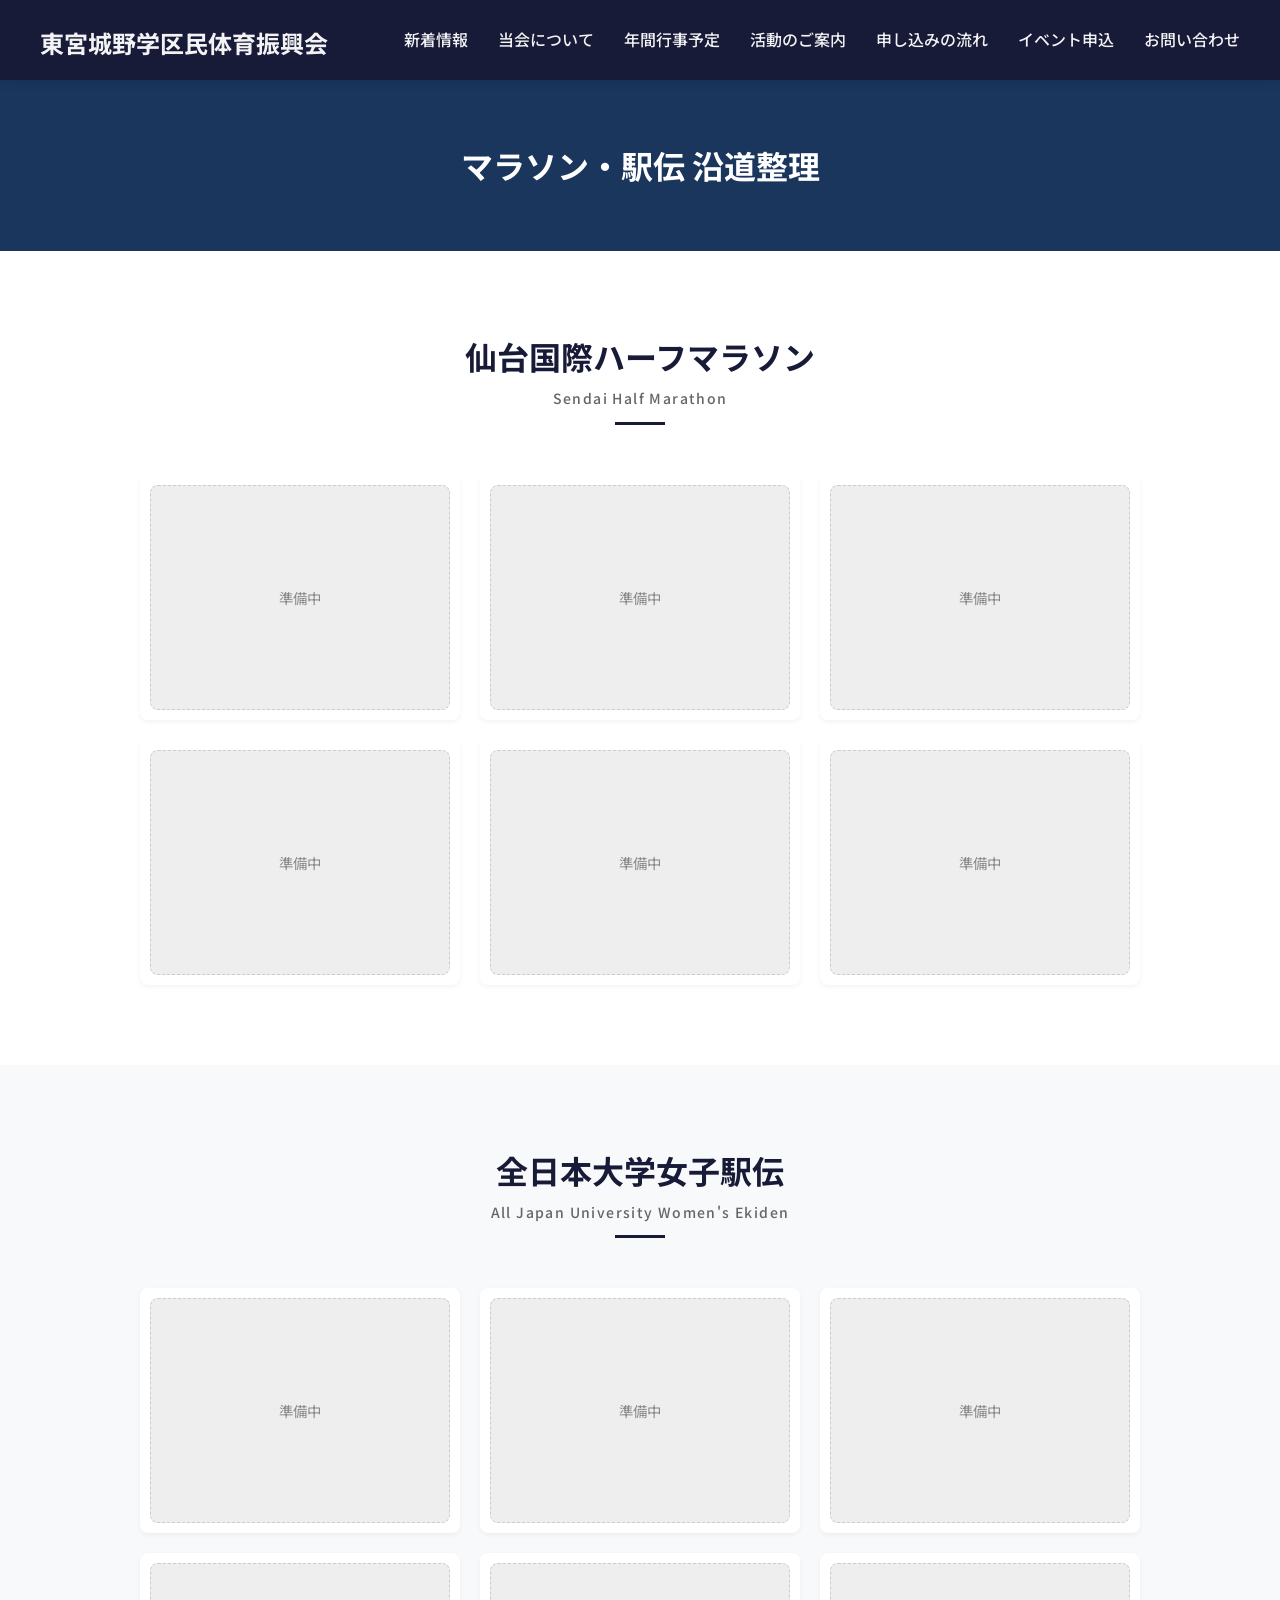
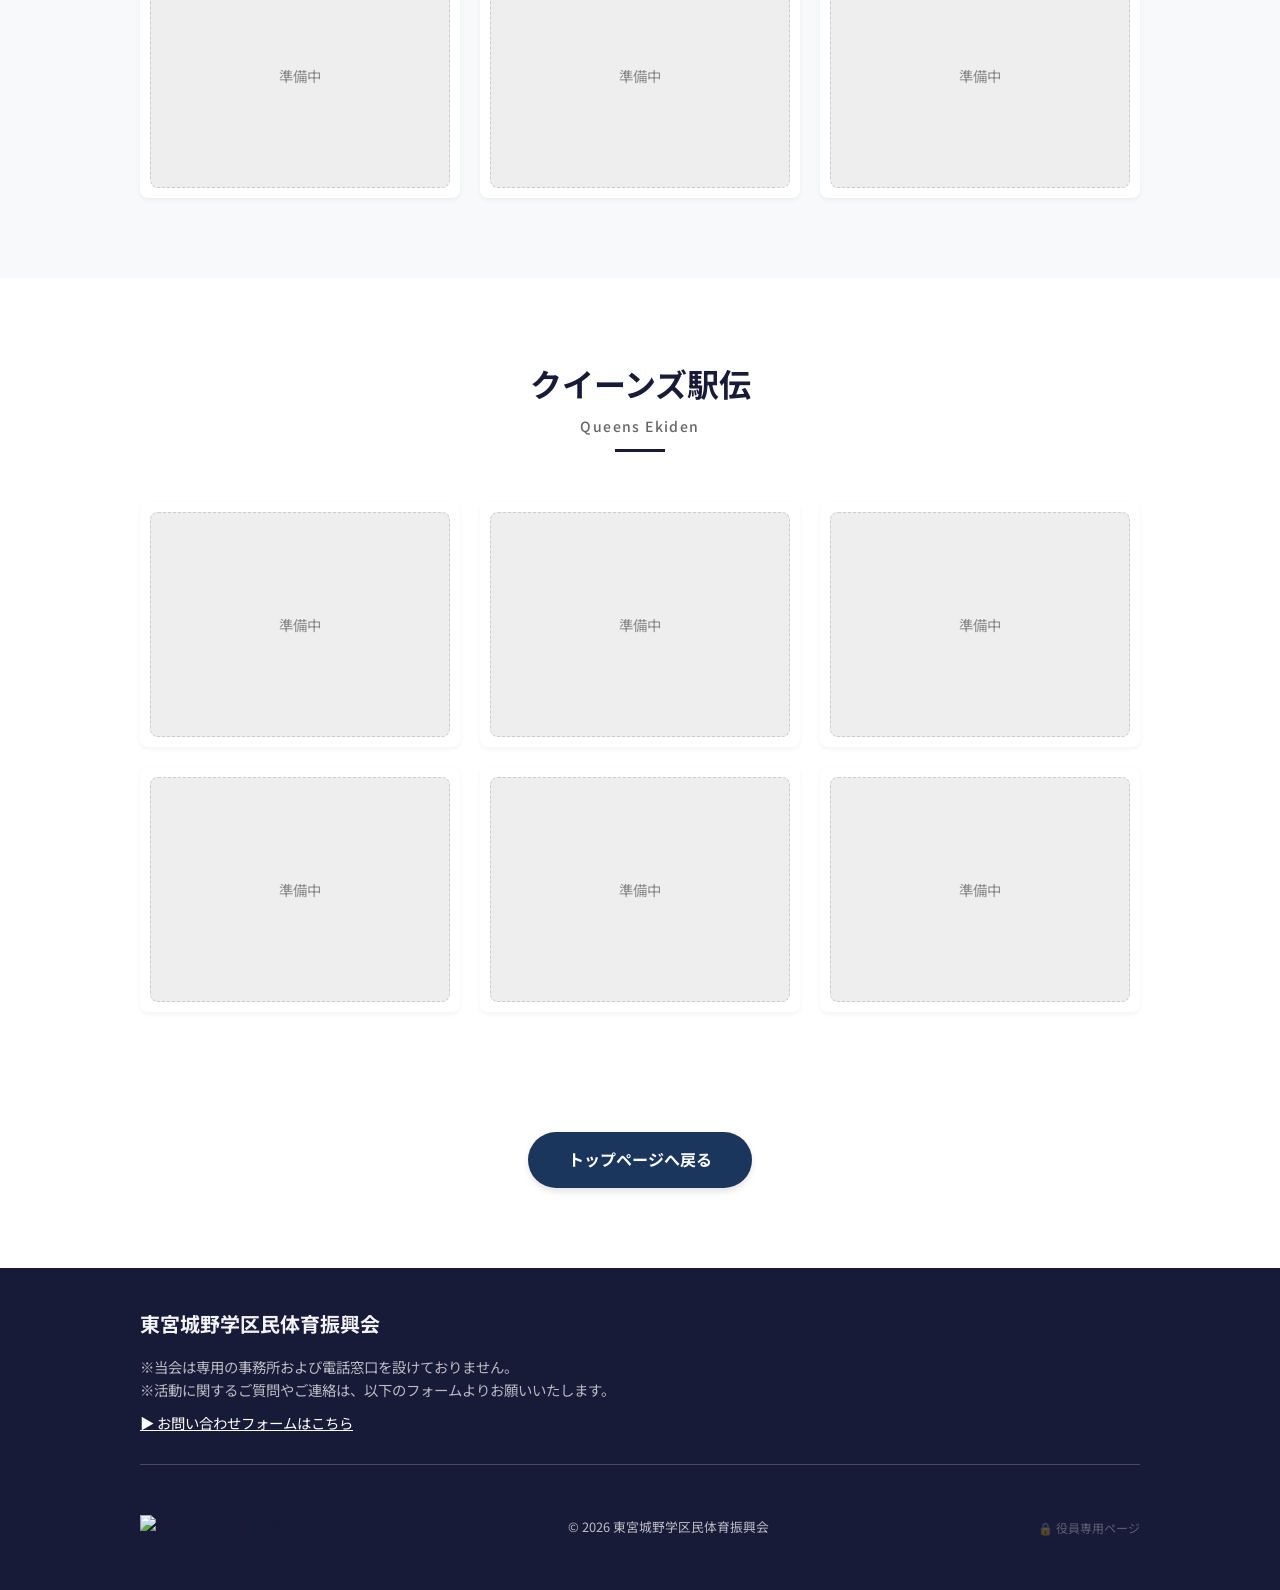
==== marathon.html @ 036f0328 "アクセスブロック削除" ====
<!DOCTYPE html>
<html lang="ja">

<head>
    <meta charset="UTF-8">
    <meta name="viewport" content="width=device-width, initial-scale=1.0">
    <title>マラソン・駅伝 沿道整理 - 東宮城野学区民体育振興会</title>

    <link rel="stylesheet" href="style.css">
    <link rel="preconnect" href="https://fonts.googleapis.com">
    <link rel="preconnect" href="https://fonts.gstatic.com" crossorigin>
    <link href="https://fonts.googleapis.com/css2?family=Noto+Sans+JP:wght@400;500;700&display=swap" rel="stylesheet">
    <script async src="https://www.googletagmanager.com/gtag/js?id=G-GHJB5T7M00"></script>
    <script>
      window.dataLayer = window.dataLayer || [];
      function gtag(){dataLayer.push(arguments);}
      gtag('js', new Date());

      gtag('config', 'G-GHJB5T7M00');
    </script>

</head>

<body>
    <header class="header">
        <div class="header-inner">
            <h1 class="header-logo"><a href="index.html">東宮城野学区民体育振興会</a></h1>
            <button class="hamburger" id="hamburger" aria-label="メニューを開く">
                <span></span>
                <span></span>
                <span></span>
            </button>
            <nav class="header-nav" id="nav">
                <ul class="nav-list">
                    <li><a href="index.html#home">新着情報</a></li>
                    <li><a href="index.html#about">当会について</a></li>
                    <li><a href="index.html#schedule">年間行事予定</a></li>
                    <li><a href="index.html#gallery">活動のご案内</a></li>
                    <li><a href="index.html#flow">申し込みの流れ</a></li>
                    <li><a href="index.html#entry">イベント申込</a></li>
                    <li><a href="index.html#contact">お問い合わせ</a></li>
                </ul>
            </nav>
        </div>
    </header>

    <main>
        <!-- ページヘッダー -->
        <section class="section" style="background-color: #1a365d; color: #fff; padding: 60px 0; text-align: center;">
            <div class="container">
                <h2 style="font-size: 2rem; margin: 0;">マラソン・駅伝 沿道整理</h2>
            </div>
        </section>

        <!-- セクション1：仙台国際ハーフマラソン -->
        <section class="section">
            <div class="container">
                <h2 class="section-title">仙台国際ハーフマラソン<span>Sendai Half Marathon</span></h2>
                <div class="gallery-grid">
                    <div class="gallery-item">
                        <div class="photo-placeholder">準備中</div>
                    </div>
                    <div class="gallery-item">
                        <div class="photo-placeholder">準備中</div>
                    </div>
                    <div class="gallery-item">
                        <div class="photo-placeholder">準備中</div>
                    </div>
                    <div class="gallery-item">
                        <div class="photo-placeholder">準備中</div>
                    </div>
                    <div class="gallery-item">
                        <div class="photo-placeholder">準備中</div>
                    </div>
                    <div class="gallery-item">
                        <div class="photo-placeholder">準備中</div>
                    </div>
                </div>
            </div>
        </section>

        <!-- セクション2：全日本大学女子駅伝 -->
        <section class="section bg-light">
            <div class="container">
                <h2 class="section-title">全日本大学女子駅伝<span>All Japan University Women's Ekiden</span></h2>
                <div class="gallery-grid">
                    <div class="gallery-item">
                        <div class="photo-placeholder">準備中</div>
                    </div>
                    <div class="gallery-item">
                        <div class="photo-placeholder">準備中</div>
                    </div>
                    <div class="gallery-item">
                        <div class="photo-placeholder">準備中</div>
                    </div>
                    <div class="gallery-item">
                        <div class="photo-placeholder">準備中</div>
                    </div>
                    <div class="gallery-item">
                        <div class="photo-placeholder">準備中</div>
                    </div>
                    <div class="gallery-item">
                        <div class="photo-placeholder">準備中</div>
                    </div>
                </div>
            </div>
        </section>

        <!-- セクション3：クイーンズ駅伝 -->
        <section class="section">
            <div class="container">
                <h2 class="section-title">クイーンズ駅伝<span>Queens Ekiden</span></h2>
                <div class="gallery-grid">
                    <div class="gallery-item">
                        <div class="photo-placeholder">準備中</div>
                    </div>
                    <div class="gallery-item">
                        <div class="photo-placeholder">準備中</div>
                    </div>
                    <div class="gallery-item">
                        <div class="photo-placeholder">準備中</div>
                    </div>
                    <div class="gallery-item">
                        <div class="photo-placeholder">準備中</div>
                    </div>
                    <div class="gallery-item">
                        <div class="photo-placeholder">準備中</div>
                    </div>
                    <div class="gallery-item">
                        <div class="photo-placeholder">準備中</div>
                    </div>
                </div>
            </div>
        </section>

        <!-- トップページへ戻るボタン -->
        <div style="text-align: center; margin: 40px 0 80px;">
            <a href="index.html" style="display: inline-block; padding: 15px 40px; background-color: #1a365d; color: #fff; text-decoration: none; border-radius: 30px; font-weight: bold; box-shadow: 0 4px 6px rgba(0,0,0,0.1); transition: opacity 0.3s, transform 0.3s;" onmouseover="this.style.opacity=0.8; this.style.transform='translateY(-2px)'" onmouseout="this.style.opacity=1; this.style.transform='translateY(0)'">トップページへ戻る</a>
        </div>
    </main>

    <footer class="footer">
        <div class="container">
            <div class="footer-content">
                <div class="footer-info">
                    <h2>東宮城野学区民体育振興会</h2>
                    <p style="margin-top: 10px; font-size: 0.9em; line-height: 1.6;">
                        ※当会は専用の事務所および電話窓口を設けておりません。<br>
                        ※活動に関するご質問やご連絡は、以下のフォームよりお願いいたします。<br>
                        <a href="index.html#contact" style="display: inline-block; margin-top: 10px; color: #fff; text-decoration: underline;">▶ お問い合わせフォームはこちら</a>
                    </p>
                </div>
            </div>
            <div class="footer-bottom">
                <div style="text-align: center; margin: 30px 0;">
                    <a href="https://visitor-badge.laobi.icu" target="_blank" rel="noopener noreferrer">
                        <img src="https://visitor-badge.laobi.icu/badge?page_id=higashimiyagino.taiikushinkoukai&left_color=555555&right_color=18252C" alt="アクセスカウンター" />
                    </a>
                </div>
                <p class="copyright">&copy; 2026 東宮城野学区民体育振興会</p>
                <a href="#" class="admin-link">🔒 役員専用ページ</a>
            </div>
        </div>
    </footer>

    <!-- 画像モーダル -->
    <div id="imageModal" class="modal">
        <span class="modal-close">&times;</span>
        <img class="modal-content" id="modalImg" alt="拡大画像">
    </div>

    <script>
        // ハンバーガーメニューの挙動
        document.addEventListener('DOMContentLoaded', () => {
            const hamburger = document.getElementById('hamburger');
            const nav = document.getElementById('nav');
            const navLinks = document.querySelectorAll('.nav-list a');

            hamburger.addEventListener('click', () => {
                hamburger.classList.toggle('active');
                nav.classList.toggle('active');
            });

            // メニューリンククリック時に閉じる
            navLinks.forEach(link => {
                link.addEventListener('click', () => {
                    hamburger.classList.remove('active');
                    nav.classList.remove('active');
                });
            });

            // 画像モーダルの挙動
            const modal = document.getElementById('imageModal');
            const modalImg = document.getElementById('modalImg');
            const closeBtn = document.querySelector('.modal-close');
            const galleryImages = document.querySelectorAll('.gallery-img img');

            galleryImages.forEach(img => {
                img.style.cursor = 'pointer'; // クリック可能であることを示す
                img.addEventListener('click', () => {
                    modal.classList.add('active');
                    modalImg.src = img.src;
                });
            });

            // 閉じる処理
            const closeModal = () => {
                modal.classList.remove('active');
            };

            closeBtn.addEventListener('click', closeModal);
            modal.addEventListener('click', (e) => {
                // 画像自体をクリックした時は閉じないようにする
                if (e.target !== modalImg) {
                    closeModal();
                }
            });
        });
    </script>
</body>

</html>
---- style.css ----
/* ==========================================================================
   Base & Reset
   ========================================================================== */
:root {
    /* Colors base on "Date's winning color" (Navy) */
    --color-primary: rgb(24, 27, 56); /* 伊達の勝ち色 */
    --color-text-on-primary: rgba(255, 255, 255, 0.95); /* 深い紺色の上には白や非常に薄いグレー */
    --color-text-on-primary-dim: rgba(255, 255, 255, 0.7);
    --color-secondary: #F0F2F5; /* 清潔感のある明るいグレー/白（背景等） */
    
    --color-text: #333333;
    --color-text-light: #666666;
    --color-bg: #FFFFFF;
    --color-bg-light: #F8F9FA; /* サブカラーに基づく清潔感のある明るい背景 */
    --color-placeholder-bg: #E0E0E0;
    --color-placeholder-text: #888888;
    --color-border: #DDDDDD;

    /* Spacing & Layout */
    --content-width: 1000px;
    --header-height: 60px;
}

* {
    margin: 0;
    padding: 0;
    box-sizing: border-box;
}

body {
    font-family: 'Noto Sans JP', sans-serif;
    color: var(--color-text);
    background-color: var(--color-bg);
    line-height: 1.6;
    font-size: 16px;
    -webkit-font-smoothing: antialiased;
}

a {
    color: var(--color-primary);
    text-decoration: none;
    transition: opacity 0.3s ease;
}

a:hover {
    opacity: 0.7;
}

ul {
    list-style: none;
}

img {
    max-width: 100%;
    height: auto;
    display: block;
}

/* ==========================================================================
   Layout Helpers
   ========================================================================== */
.container {
    width: 90%;
    max-width: var(--content-width);
    margin: 0 auto;
}

.section {
    padding: 60px 0;
}

.bg-light {
    background-color: var(--color-bg-light);
}

.section-title {
    font-size: 1.75rem;
    color: var(--color-primary);
    text-align: center;
    margin-bottom: 40px;
    position: relative;
    padding-bottom: 15px;
}

.section-title::after {
    content: '';
    position: absolute;
    bottom: 0;
    left: 50%;
    transform: translateX(-50%);
    width: 50px;
    height: 3px;
    background-color: var(--color-primary);
}

.section-title span {
    display: block;
    font-size: 0.875rem;
    color: var(--color-text-light);
    margin-top: 5px;
    letter-spacing: 0.1em;
    font-weight: 500;
}

.section-desc {
    text-align: center;
    margin-bottom: 30px;
    color: var(--color-text-light);
}

.placeholder {
    background-color: var(--color-placeholder-bg);
    color: var(--color-placeholder-text);
    display: flex;
    align-items: center;
    justify-content: center;
    text-align: center;
    font-weight: 500;
    width: 100%;
}

/* ==========================================================================
   Header & Navigation
   ========================================================================== */
.header {
    position: fixed;
    top: 0;
    left: 0;
    width: 100%;
    height: var(--header-height);
    background-color: var(--color-primary);
    z-index: 1000;
    box-shadow: 0 2px 10px rgba(0,0,0,0.1);
}

.header-inner {
    display: flex;
    justify-content: space-between;
    align-items: center;
    height: 100%;
    padding: 0 5%;
}

.header-logo a {
    color: var(--color-text-on-primary);
    font-size: 1.1rem;
    font-weight: 700;
    text-decoration: none;
}

/* Hamburger Menu (Mobile) */
.hamburger {
    display: block;
    width: 30px;
    height: 24px;
    position: relative;
    background: transparent;
    border: none;
    cursor: pointer;
    z-index: 1001;
}

.hamburger span {
    display: block;
    position: absolute;
    height: 3px;
    width: 100%;
    background: var(--color-text-on-primary);
    border-radius: 3px;
    left: 0;
    transition: 0.3s ease-in-out;
}

.hamburger span:nth-child(1) { top: 0px; }
.hamburger span:nth-child(2) { top: 10px; }
.hamburger span:nth-child(3) { top: 20px; }

.hamburger.active span:nth-child(1) {
    top: 10px;
    transform: rotate(45deg);
}

.hamburger.active span:nth-child(2) {
    opacity: 0;
}

.hamburger.active span:nth-child(3) {
    top: 10px;
    transform: rotate(-45deg);
}

.header-nav {
    position: fixed;
    top: var(--header-height);
    left: -100%;
    width: 100%;
    height: calc(100vh - var(--header-height));
    background-color: rgba(24, 27, 56, 0.98); /* 伊達の勝ち色 */
    transition: 0.3s ease-in-out;
    display: flex;
    align-items: center;
    justify-content: center;
    overflow-y: auto;
}

.header-nav.active {
    left: 0;
}

.nav-list {
    text-align: center;
}

.nav-list li {
    margin-bottom: 25px;
}

.nav-list a {
    color: var(--color-text-on-primary);
    font-size: 1.25rem;
    font-weight: 500;
}

/* ==========================================================================
   Main Content
   ========================================================================== */
main {
    margin-top: var(--header-height);
}

/* Hero Area */
.hero {
    position: relative;
    width: 100%;
    height: 60vh;
    min-height: 400px;
    background-color: var(--color-bg-light);
}

.hero-image {
    height: 100%;
    width: 100%;
}

.hero-img-element {
    width: 100%;
    height: 100%;
    object-fit: cover;
    object-position: center bottom;
}

@media (max-width: 768px) {
    .hero-img-element {
        object-position: left bottom;
    }
}

.hero-content {
    position: absolute;
    top: 12%;
    left: 5%;
    background-color: rgba(255, 255, 255, 0.95);
    padding: 20px;
    border-left: 5px solid var(--color-primary);
}

.hero-copy {
    color: var(--color-primary);
    font-size: 1.15rem;
    line-height: 1.5;
}

/* News */
.news-list {
    border-top: 1px solid var(--color-border);
}

.news-item {
    border-bottom: 1px solid var(--color-border);
    padding: 15px 0;
    display: flex;
    flex-direction: column;
}

.news-date {
    color: var(--color-text-light);
    font-size: 0.9rem;
    margin-bottom: 5px;
}

.news-category {
    display: inline-block;
    background-color: var(--color-primary);
    color: var(--color-text-on-primary);
    font-size: 0.75rem;
    padding: 3px 10px;
    border-radius: 3px;
    margin-bottom: 10px;
    align-self: flex-start;
}

.news-link {
    color: var(--color-text);
    font-weight: 500;
}

.news-link:hover {
    color: var(--color-primary);
}

/* About */
.about-content {
    background: #fff;
    padding: 20px;
    border-radius: 8px;
    box-shadow: 0 4px 6px rgba(0,0,0,0.05);
}

.about-greeting h3,
.about-outline h3 {
    color: var(--color-primary);
    font-size: 1.2rem;
    margin-bottom: 15px;
    border-bottom: 2px solid var(--color-bg-light);
    padding-bottom: 5px;
}

.about-greeting {
    margin-bottom: 30px;
}

.about-greeting p {
    color: var(--color-text-light);
}

.outline-list dt {
    font-weight: 700;
    color: var(--color-primary);
    margin-top: 15px;
}

.outline-list dd {
    margin-bottom: 10px;
    color: var(--color-text-light);
}

/* Schedule */
.table-responsive {
    overflow-x: auto;
}

.schedule-table {
    width: 100%;
    border-collapse: collapse;
    min-width: 500px;
}

.schedule-table th,
.schedule-table td {
    border: 1px solid var(--color-border);
    padding: 12px;
    text-align: left;
}

.schedule-table th {
    background-color: var(--color-primary);
    color: var(--color-text-on-primary);
    font-weight: 500;
}

.schedule-table tr:nth-child(even) {
    background-color: var(--color-secondary);
}

/* Gallery */
.gallery-grid {
    display: flex;
    flex-direction: column;
    gap: 20px;
}

.gallery-item {
    background: #fff;
    padding: 10px;
    border-radius: 8px;
    box-shadow: 0 2px 5px rgba(0,0,0,0.05);
    transition: transform 0.3s ease, box-shadow 0.3s ease;
}

.gallery-item:hover {
    transform: translateY(-5px);
    box-shadow: 0 8px 15px rgba(0,0,0,0.1);
}

.gallery-img {
    height: auto;
    border-radius: 4px;
    margin-bottom: 10px;
    overflow: hidden;
}

.gallery-img img {
    width: 100%;
    height: 100%;
    object-fit: cover;
    aspect-ratio: 4 / 3;
    display: block;
}

.gallery-caption {
    text-align: center;
    font-weight: 500;
    color: var(--color-primary);
}

/* Gallery Notice (準備中案内文) */
.gallery-notice {
    text-align: center;
    font-size: 0.85rem;
    color: #888888;
    margin-bottom: 25px;
    line-height: 1.7;
}

/* Flow (申し込みの流れ) */
.flow-steps {
    display: flex;
    flex-direction: column;
    gap: 20px;
}

.flow-step {
    background: #fff;
    border: 2px solid var(--color-border);
    border-radius: 8px;
    padding: 30px 20px;
    text-align: center;
    position: relative;
    flex: 1;
    box-shadow: 0 4px 6px rgba(0,0,0,0.05);
}

.step-num {
    position: absolute;
    top: -15px;
    left: 20px;
    background-color: var(--color-primary);
    color: var(--color-text-on-primary);
    font-size: 1.2rem;
    font-weight: 700;
    padding: 2px 15px;
    border-radius: 20px;
}

.step-icon {
    color: var(--color-primary);
    margin-bottom: 15px;
    margin-top: 10px;
}

.step-title {
    color: var(--color-primary);
    font-size: 1.1rem;
    margin-bottom: 10px;
    line-height: 1.4;
    font-weight: 700;
}

.step-desc {
    color: var(--color-text-light);
    font-size: 0.9rem;
}

.step-arrow {
    display: none;
}

/* Contact */
.form-wrapper {
    width: 100%;
    border-radius: 8px;
    overflow: hidden;
    background: #fff;
    box-shadow: 0 4px 6px rgba(0,0,0,0.05);
}

.form-wrapper iframe {
    display: block;
    width: 100%;
    border: none;
}

/* ==========================================================================
   Footer
   ========================================================================== */
.footer {
    background-color: var(--color-primary);
    color: var(--color-text-on-primary);
    padding: 40px 0 20px;
}

.footer-info h2 {
    font-size: 1.25rem;
    margin-bottom: 15px;
    color: var(--color-text-on-primary);
}

.footer-info p {
    font-size: 0.9rem;
    color: var(--color-text-on-primary-dim);
}

.footer-bottom {
    margin-top: 30px;
    padding-top: 20px;
    border-top: 1px solid rgba(255,255,255,0.2);
    display: flex;
    flex-wrap: wrap;
    align-items: center;
    justify-content: space-between;
}

.copyright {
    font-size: 0.8rem;
    color: var(--color-text-on-primary-dim);
}

.admin-link {
    font-size: 0.75rem;
    color: rgba(255,255,255,0.3);
    text-decoration: none;
}

.admin-link:hover {
    color: var(--color-text-on-primary);
}

/* ==========================================================================
   Media Queries (Desktop)
   ========================================================================== */
@media (min-width: 768px) {
    :root {
        --header-height: 80px;
    }
    
    .section {
        padding: 80px 0;
    }

    .section-title {
        font-size: 2rem;
        margin-bottom: 50px;
    }

    /* Header & Nav */
    .header-inner {
        padding: 0 40px;
    }
    
    .header-logo a {
        font-size: 1.5rem;
    }

    .hamburger {
        display: none;
    }

    .header-nav {
        position: static;
        height: auto;
        width: auto;
        background-color: transparent;
        transform: none;
        overflow-y: visible;
    }

    .nav-list {
        display: flex;
        gap: 30px;
    }

    .nav-list li {
        margin-bottom: 0;
    }

    .nav-list a {
        font-size: 1rem;
    }

    /* Hero */
    .hero-content {
        top: 20%;
        left: 10%;
        padding: 40px;
    }

    .hero-copy {
        font-size: 2rem;
    }

    /* News */
    .news-item {
        flex-direction: row;
        align-items: center;
    }

    .news-date {
        margin-bottom: 0;
        margin-right: 20px;
        width: 100px;
    }

    .news-category {
        margin-bottom: 0;
        margin-right: 20px;
        align-self: auto;
    }

    /* About */
    .about-content {
        padding: 40px;
        display: flex;
        gap: 50px;
    }

    .about-greeting {
        flex: 1;
        margin-bottom: 0;
    }

    .about-outline {
        flex: 1;
    }

    .outline-list {
        display: grid;
        grid-template-columns: 100px 1fr;
        gap: 15px;
    }

    .outline-list dt {
        margin-top: 0;
    }

    .outline-list dd {
        margin-bottom: 0;
    }

    /* Gallery */
    .gallery-grid {
        display: grid;
        grid-template-columns: repeat(2, 1fr);
        gap: 30px;
    }

    /* Flow */
    .flow-steps {
        flex-direction: row;
        align-items: center;
        gap: 0;
    }

    .flow-step {
        margin: 0;
        min-height: 250px;
    }

    .step-arrow {
        display: block;
        width: 40px;
        height: 3px;
        background-color: var(--color-primary);
        position: relative;
        margin: 0 15px;
        flex-shrink: 0;
    }
    
    .step-arrow::after {
        content: '';
        position: absolute;
        right: -2px;
        top: -6px;
        border-top: 7px solid transparent;
        border-bottom: 7px solid transparent;
        border-left: 10px solid var(--color-primary);
    }
}

/* ==========================================================================
   Modal (Lightbox)
   ========================================================================== */
.modal {
    visibility: hidden;
    opacity: 0;
    position: fixed;
    z-index: 2000;
    left: 0;
    top: 0;
    width: 100%;
    height: 100%;
    background-color: rgba(0, 0, 0, 0.8);
    transition: opacity 0.3s ease, visibility 0.3s ease;
    display: flex;
    align-items: center;
    justify-content: center;
}

.modal.active {
    visibility: visible;
    opacity: 1;
}

.modal-content {
    max-width: 90%;
    max-height: 90vh;
    box-shadow: 0 4px 15px rgba(0,0,0,0.5);
    border-radius: 4px;
}

.modal.active .modal-content {
    animation: fadeInModal 0.3s ease forwards;
}

.modal-close {
    position: absolute;
    top: 20px;
    right: 30px;
    color: #fff;
    font-size: 40px;
    font-weight: bold;
    cursor: pointer;
    transition: color 0.3s ease;
    z-index: 2001;
}

.modal-close:hover,
.modal-close:focus {
    color: #bbb;
}

@keyframes fadeInModal {
    from {
        opacity: 0;
        transform: scale(0.95);
    }
    to {
        opacity: 1;
        transform: scale(1);
    }
}

.photo-placeholder {
    width: 100%;
    aspect-ratio: 4 / 3;
    background-color: #eee;
    display: flex;
    align-items: center;
    justify-content: center;
    color: #888;
    font-size: 0.9em;
    border-radius: 8px;
    border: 1px dashed #ccc;
}
.gallery-grid {
    display: grid;
    grid-template-columns: repeat(auto-fit, minmax(280px, 1fr));
    gap: 20px;
}

.greeting-box {
    display: flex;
    flex-direction: column;
    align-items: center;
    gap: 20px;
    margin-top: 15px;
}
.greeting-img {
    width: 150px;
    height: 150px;
    flex-shrink: 0;
}
.greeting-img img {
    width: 100%;
    height: 100%;
    object-fit: cover;
    border-radius: 50%;
    box-shadow: 0 4px 6px rgba(0,0,0,0.1);
}
.greeting-text {
    width: 100%;
}
@media (max-width: 991px) {
    /* タブレット・スマートフォン：縦並び・写真中央 */
    .greeting-box {
        flex-direction: column;
        align-items: center;
    }
    .greeting-img {
        margin-bottom: 16px;
    }
    .greeting-text {
        width: 100%;
        text-align: left;
    }
}
@media (min-width: 992px) {
    /* PC：横並び */
    .greeting-box {
        flex-direction: row;
        align-items: flex-start;
    }
    .greeting-text {
        flex: 1;
    }
}
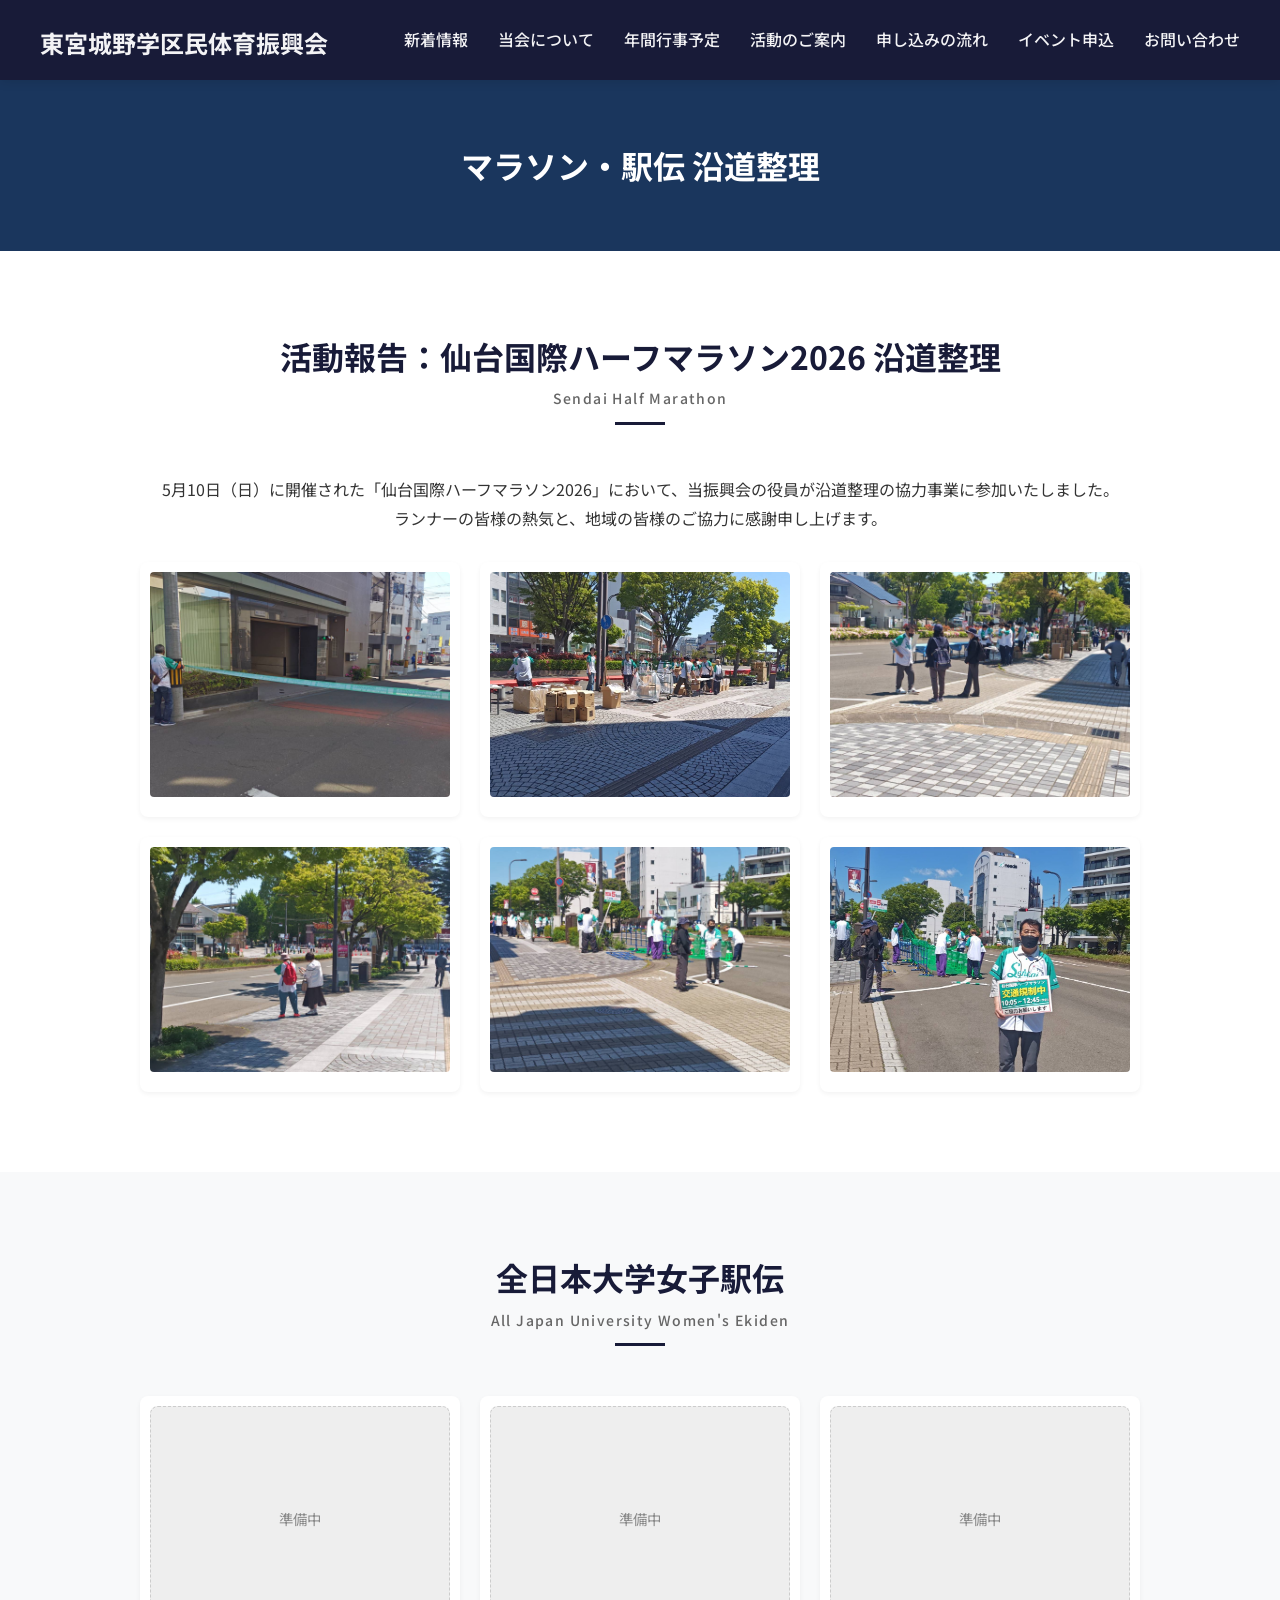
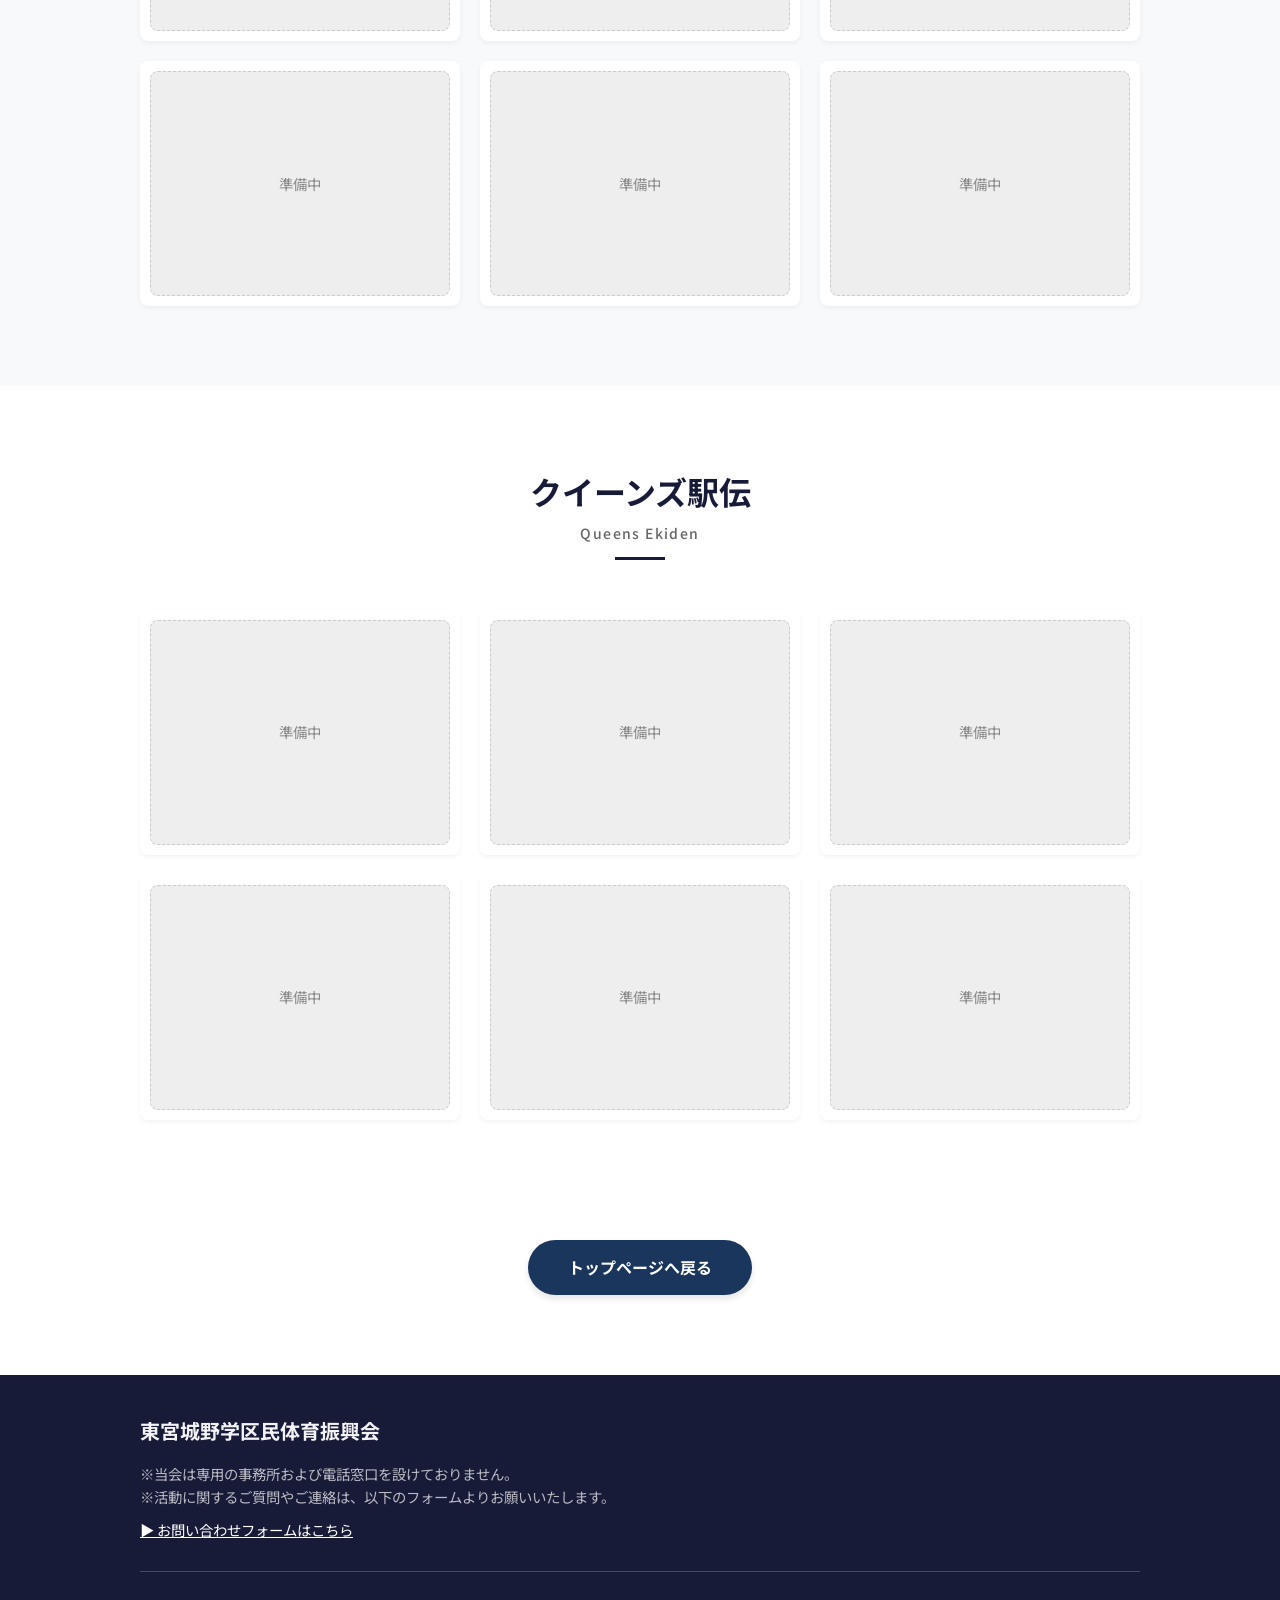
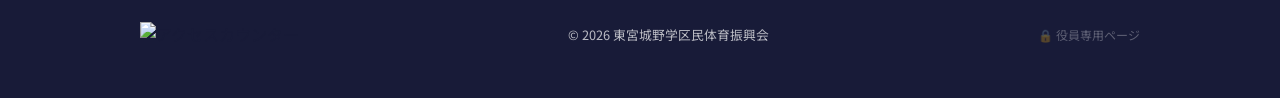
==== commit 5a3f9e76: "仙台ハーフ活動報告" ====
--- a/marathon.html
+++ b/marathon.html
@@ -5,20 +5,32 @@
     <meta charset="UTF-8">
     <meta name="viewport" content="width=device-width, initial-scale=1.0">
     <title>マラソン・駅伝 沿道整理 - 東宮城野学区民体育振興会</title>
+    <script async src="https://www.googletagmanager.com/gtag/js?id=G-B02WYCZ6WM"></script>
+    <script>
+      window.dataLayer = window.dataLayer || [];
+      function gtag(){dataLayer.push(arguments);}
+      gtag('js', new Date());
+
+      gtag('config', 'G-B02WYCZ6WM');
+    </script>
 
     <link rel="stylesheet" href="style.css">
     <link rel="preconnect" href="https://fonts.googleapis.com">
     <link rel="preconnect" href="https://fonts.gstatic.com" crossorigin>
     <link href="https://fonts.googleapis.com/css2?family=Noto+Sans+JP:wght@400;500;700&display=swap" rel="stylesheet">
-    <script async src="https://www.googletagmanager.com/gtag/js?id=G-GHJB5T7M00"></script>
-    <script>
-      window.dataLayer = window.dataLayer || [];
-      function gtag(){dataLayer.push(arguments);}
-      gtag('js', new Date());
-
-      gtag('config', 'G-GHJB5T7M00');
-    </script>
-
+    <style>
+        .report-gallery {
+            display: grid;
+            grid-template-columns: repeat(3, 1fr);
+            gap: 20px;
+        }
+        @media (max-width: 767px) {
+            .report-gallery {
+                grid-template-columns: repeat(2, 1fr);
+                gap: 10px;
+            }
+        }
+    </style>
 </head>
 
 <body>
@@ -53,27 +65,43 @@
         </section>
 
         <!-- セクション1：仙台国際ハーフマラソン -->
-        <section class="section">
-            <div class="container">
-                <h2 class="section-title">仙台国際ハーフマラソン<span>Sendai Half Marathon</span></h2>
-                <div class="gallery-grid">
-                    <div class="gallery-item">
-                        <div class="photo-placeholder">準備中</div>
-                    </div>
-                    <div class="gallery-item">
-                        <div class="photo-placeholder">準備中</div>
-                    </div>
-                    <div class="gallery-item">
-                        <div class="photo-placeholder">準備中</div>
-                    </div>
-                    <div class="gallery-item">
-                        <div class="photo-placeholder">準備中</div>
-                    </div>
-                    <div class="gallery-item">
-                        <div class="photo-placeholder">準備中</div>
-                    </div>
-                    <div class="gallery-item">
-                        <div class="photo-placeholder">準備中</div>
+        <section id="report-2026-sendai-half" class="section">
+            <div class="container">
+                <h2 class="section-title">活動報告：仙台国際ハーフマラソン2026 沿道整理<span>Sendai Half Marathon</span></h2>
+                <p style="margin-bottom: 30px; text-align: center; line-height: 1.8;">
+                    5月10日（日）に開催された「仙台国際ハーフマラソン2026」において、当振興会の役員が沿道整理の協力事業に参加いたしました。<br>
+                    ランナーの皆様の熱気と、地域の皆様のご協力に感謝申し上げます。
+                </p>
+                <div class="report-gallery">
+                    <div class="gallery-item">
+                        <div class="gallery-img">
+                            <img src="images/marathon/sendai_half/sendai-half-2026-01.jpg" alt="活動風景1">
+                        </div>
+                    </div>
+                    <div class="gallery-item">
+                        <div class="gallery-img">
+                            <img src="images/marathon/sendai_half/sendai-half-2026-02.jpg" alt="活動風景2">
+                        </div>
+                    </div>
+                    <div class="gallery-item">
+                        <div class="gallery-img">
+                            <img src="images/marathon/sendai_half/sendai-half-2026-03.jpg" alt="活動風景3">
+                        </div>
+                    </div>
+                    <div class="gallery-item">
+                        <div class="gallery-img">
+                            <img src="images/marathon/sendai_half/sendai-half-2026-04.jpg" alt="活動風景4">
+                        </div>
+                    </div>
+                    <div class="gallery-item">
+                        <div class="gallery-img">
+                            <img src="images/marathon/sendai_half/sendai-half-2026-05.jpg" alt="活動風景5">
+                        </div>
+                    </div>
+                    <div class="gallery-item">
+                        <div class="gallery-img">
+                            <img src="images/marathon/sendai_half/sendai-half-2026-06.jpg" alt="活動風景6">
+                        </div>
                     </div>
                 </div>
             </div>
--- a/style.css
+++ b/style.css
@@ -279,13 +279,14 @@
     border-bottom: 1px solid var(--color-border);
     padding: 15px 0;
     display: flex;
-    flex-direction: column;
+    flex-wrap: wrap;
+    align-items: center;
+    gap: 10px;
 }
 
 .news-date {
     color: var(--color-text-light);
     font-size: 0.9rem;
-    margin-bottom: 5px;
 }
 
 .news-category {
@@ -295,13 +296,14 @@
     font-size: 0.75rem;
     padding: 3px 10px;
     border-radius: 3px;
-    margin-bottom: 10px;
-    align-self: flex-start;
+    text-align: center;
+    width: 80px;
 }
 
 .news-link {
     color: var(--color-text);
     font-weight: 500;
+    width: 100%;
 }
 
 .news-link:hover {
@@ -601,41 +603,47 @@
     /* News */
     .news-item {
         flex-direction: row;
-        align-items: center;
+        flex-wrap: nowrap;
+        align-items: flex-start;
+        gap: 15px;
     }
 
     .news-date {
-        margin-bottom: 0;
-        margin-right: 20px;
         width: 100px;
+        flex-shrink: 0;
     }
 
     .news-category {
-        margin-bottom: 0;
-        margin-right: 20px;
-        align-self: auto;
+        width: 80px;
+        flex-shrink: 0;
+    }
+
+    .news-link {
+        flex-grow: 1;
+        width: auto;
     }
 
     /* About */
     .about-content {
         padding: 40px;
-        display: flex;
-        gap: 50px;
+        max-width: 1000px;
+        margin-left: auto;
+        margin-right: auto;
     }
 
     .about-greeting {
-        flex: 1;
         margin-bottom: 0;
     }
 
     .about-outline {
-        flex: 1;
+        margin-top: 60px;
     }
 
     .outline-list {
         display: grid;
-        grid-template-columns: 100px 1fr;
+        grid-template-columns: 120px 1fr;
         gap: 15px;
+        width: 100%;
     }
 
     .outline-list dt {
@@ -789,6 +797,14 @@
 .greeting-text {
     width: 100%;
 }
+.greeting-text p {
+    line-height: 1.9;
+    color: var(--color-text-light);
+    margin-top: 1em;
+}
+.greeting-text p:first-child {
+    margin-top: 0;
+}
 @media (max-width: 991px) {
     /* タブレット・スマートフォン：縦並び・写真中央 */
     .greeting-box {
@@ -804,7 +820,7 @@
     }
 }
 @media (min-width: 992px) {
-    /* PC：横並び */
+    /* PC：写真＋テキスト横並び */
     .greeting-box {
         flex-direction: row;
         align-items: flex-start;
@@ -814,3 +830,4 @@
     }
 }
 
+
